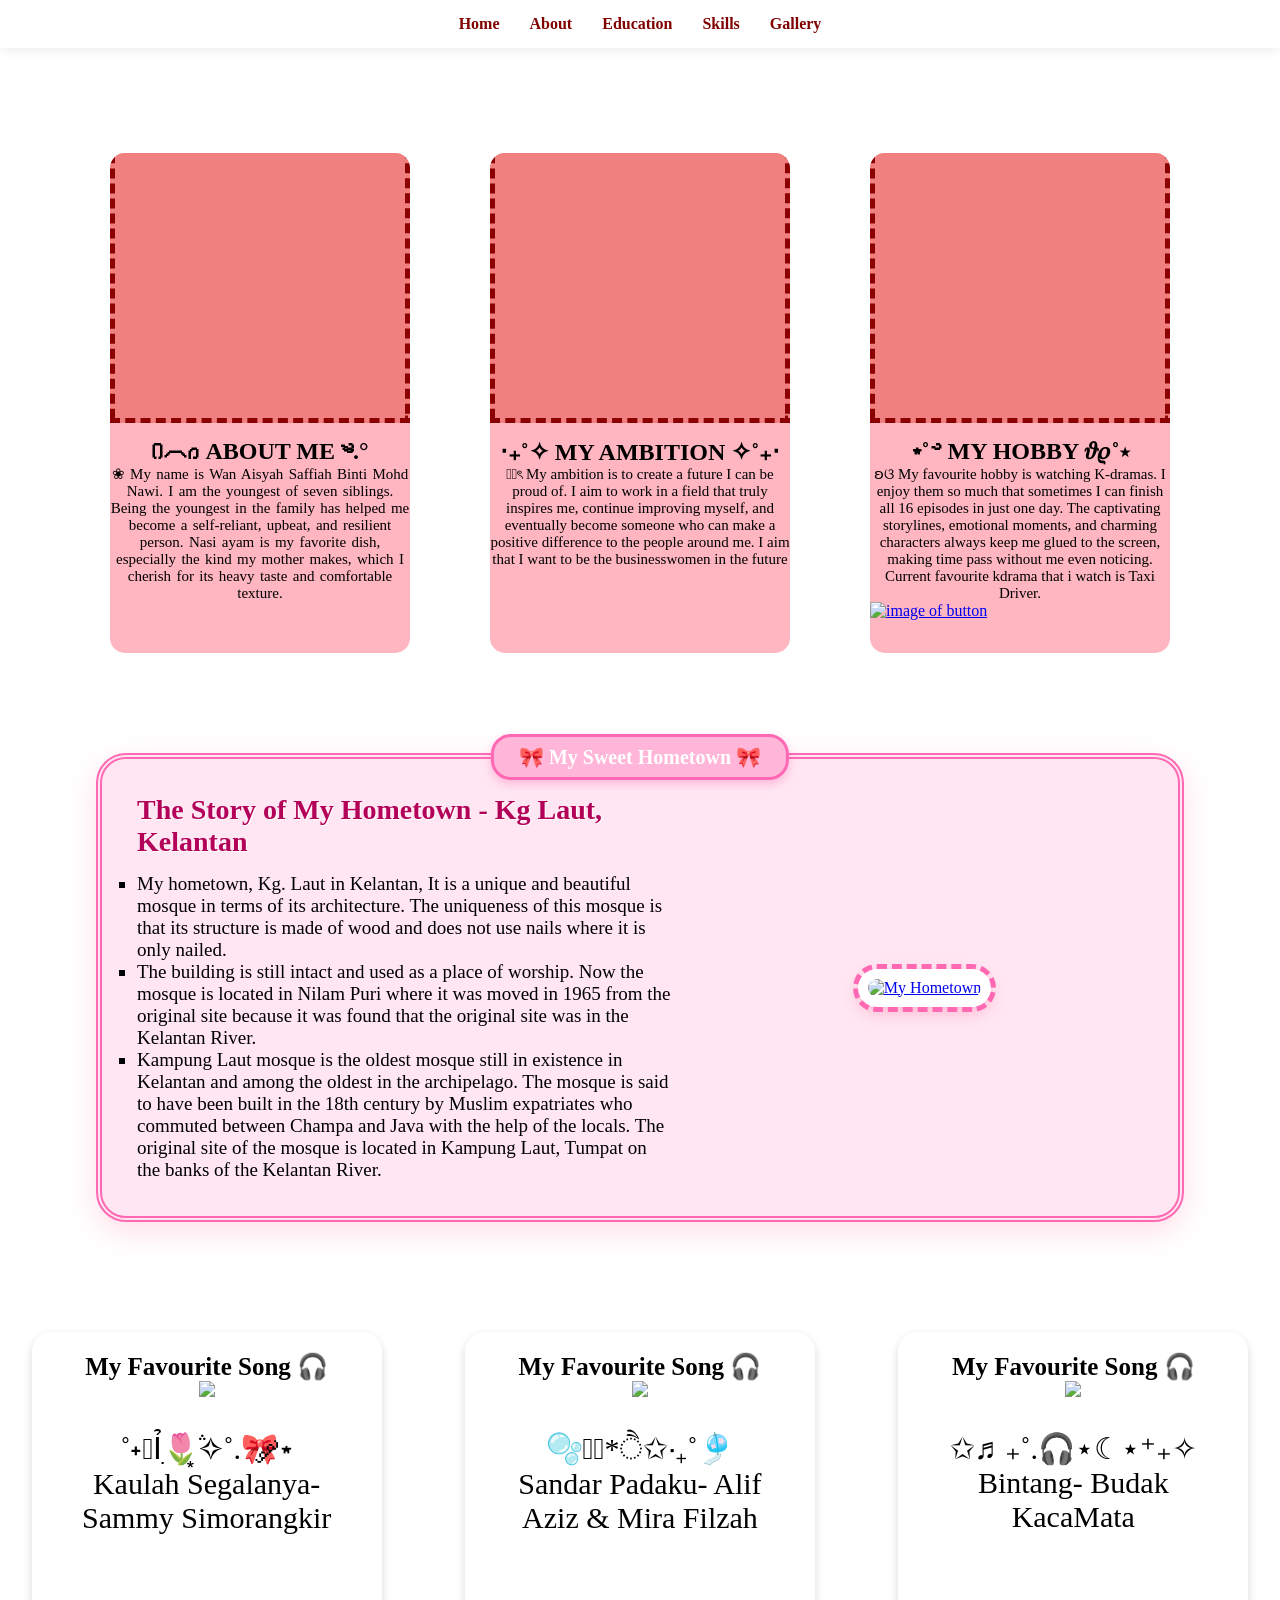
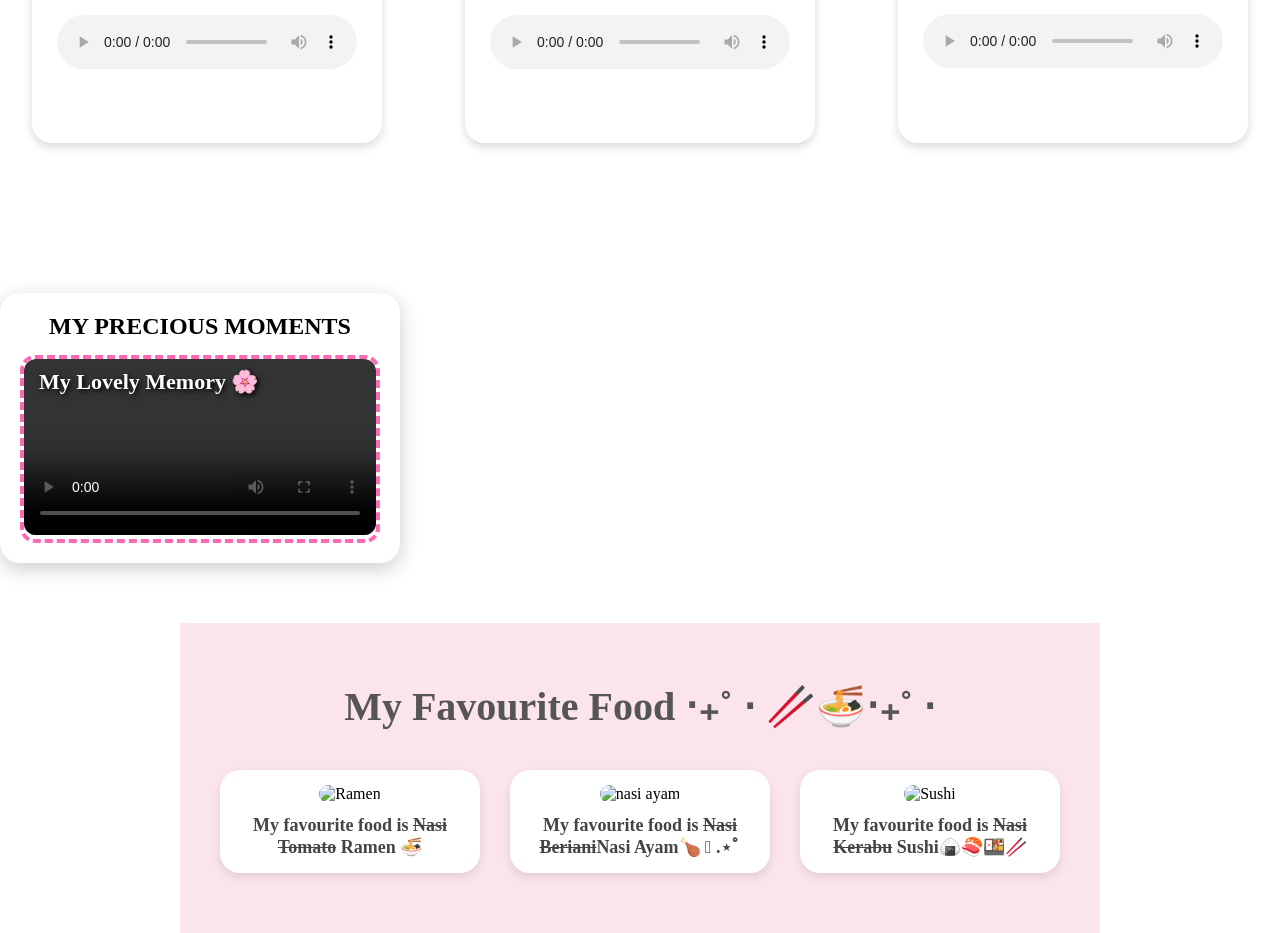
==== about.html @ 4cf3f42e "Add files via upload" ====
<!DOCTYPE html>
<html lang="en">
<head>
    <meta charset="UTF-8">
    <meta name="viewport" content="width=device-width, initial-scale=1.0">
    <title>About Me</title>


   <style>
    body
    {
        background: url(image1/backgroundpink.jpeg);
        

    }




.navbar {
    width: 100%;
    padding: 15px 60px;
    background: white;
    display: flex;
    justify-content: center;
    gap: 30px;
    position: static;
    top: 0;
    z-index: 999;
    box-shadow: 0 2px 10px rgba(0,0,0,0.08);
}

.navbar a {
    text-decoration: none;
    font-size: 25px;
    font-weight: bold;
    color: maroon;
    font-size: 16px;
    transition: 0.5s;
}

.navbar a:hover {
    transform: translateX(8px);
    color: black;
    background-color: lightcoral; 
    border-radius: 30px;
    padding: 10px;
}


.about-section h2{
    text-align: center;
    color: darkcyan;
    font-size: 19px;
    margin-top: 20px;
    background-color: thistle;
    border-radius: 50px;
    display: inline-block;
    padding: 10px 25px;
    margin: center;

}
*{
    box-sizing: border-box;
    padding: 0;
    margin: 0;
}

.container{
    display: flex;
    justify-content: center;
    flex-wrap: wrap;
}
.card{
    background: lightpink;
    width: 300px;
    height: 500px;
    margin: 40px;
    border-radius: 15px;
    overflow: hidden;

}
.card-image {
   background-color: lightcoral;
    height: 300px;
    width: 300px;
    margin-bottom: 15px;
    margin-top: -30px;
    background-size: cover;
    border-radius: 15px 15px 0 0;
    display: block;
    margin-left: auto;
    margin-right: auto;
    border: 5px dashed darkred;
}
.img-1{
    background-image: url(image1/selfie_edit.png);
    width: 300px;
    height: 300px;
    justify-content: center;
    margin-right: 40px;
}
.img-2{
    background-image: url(image1/aisyahedit2.png);
}
.img-3{
    background-image: url(image1/kdramaposter.jpeg);
}
.card:hover{
    transform: scaleX(1.05);
    transition:2s;

}
.button{
    justify-content: center;
    text-align: center;
}

.hometown-container {
    width: 85%;
    max-width: 1100px;
    background: #ffe6f2; 
    margin: 60px auto;
    padding: 35px;
    border-radius: 30px;
    border: 6px double hotpink;
    box-shadow: 0 10px 30px rgba(255, 150, 180, 0.3);
    display: flex;
    justify-content: space-between;
    align-items: center;
    gap: 35px;
    position: relative;
}


.hometown-container::before {
    content: "🎀 My Sweet Hometown 🎀";
    position: absolute;
    top: -25px;
    left: 50%;
    transform: translateX(-50%);
    background: #ffb6d9;
    padding: 8px 25px;
    border-radius: 20px;
    font-size: 20px;
    font-family: 'Georgia';
    color: white;
    font-weight: bold;
    border: 3px solid hotpink;
    box-shadow: 0 4px 10px rgba(255, 80, 160, 0.3);
}

.hometown-text {
    width: 55%;
    font-family: Georgia;
}

.hometown-text h2 {
    font-size: 28px;
    font-weight: bold;
    color: #b30059;
    margin-bottom: 15px;
    text-shadow: 1px 1px white;
}

.hometown-text p {
    font-size: 18px;
    line-height: 1.6;
    color: #4d0033;
    background: #fff0f7;
    padding: 15px;
    border-radius: 15px;
    border: 2px dashed pink;
}

.hometown-container {
    transition: 0.5s ease;
}

.hometown-container:hover {
    transform: scale(1.04);
    box-shadow: 0 20px 45px rgba(255, 140, 180, 0.4);
    background: #ffe3f4;
}

.hometown-image {
    width: 45%;
    display: flex;
    justify-content: center;
}

.hometown-image img {
    width: 100%;
    max-width: 330px;
    border-radius: 25px;
    border: 10px solid white;
    outline: 5px dashed hotpink;
    box-shadow: 0 6px 15px rgba(255, 120, 160, 0.4);
    background: white;
}
.audio-box {
    width: 350px;
    background: white;
    padding: 20px;
    border-radius: 20px;
    box-shadow: 0 4px 10px rgba(0,0,0,0.15);
    text-align: center;
    margin: 50px auto;
}
.audio-box:hover{
    transition: 0.5s ease;
}

.audio-box:hover {
    transform: scale(1.04);
    box-shadow: 0 20px 45px rgba(255, 140, 180, 0.4);
    background: #ffe3f4;
}


.audio-box:hover::after {
    content: "💗 💕 💗";
    position: absolute;
    bottom: -20px;
    right: 25px;
    font-size: 26px;
    animation: pop 0.7s ease;
}

@keyframes pop {
    0% { opacity: 0; transform: scale(0.5); }
    100% { opacity: 1; transform: scale(1); }

}

.audio-box h3 {
    margin: 0 0 10px 0;
    font-size: 18px;
    font-weight: 600;
    color: white;        
        }

.audio-box audio {
            margin: 50px auto;

}
.audio-row {
    display: flex;
    gap: 20px;         
    flex-wrap: wrap; 
    margin: 0 auto; 
}
.img-audio{
    border: 2px dashed hotpink;
    border-radius: 22px;
    padding: 30px;
}
.audio-box p{
    margin: 30px;
}
.video-row {
    display: flex;
    justify-content: center;
    gap: 25px;         
    flex-wrap: wrap;   
    margin-top: 40px;
}
.video-card {
    transition: 0.5s ease;
}

.video-card:hover {
    transform: scale(1.04);
    box-shadow: 0 20px 45px rgba(255, 140, 180, 0.4);
    background: #ffe3f4;
}

.video-card:hover::after {
    content: "💗 💕 💗";
    position: absolute;
    bottom: -20px;
    right: 25px;
    font-size: 26px;
    animation: pop 0.7s ease;
}

@keyframes pop {
    0% { opacity: 0; transform: scale(0.5); }
    100% { opacity: 1; transform: scale(1); }
}

.video-card {
    width: 45%;       
    min-width: 300px;
    background: white;
    border-radius: 20px;
    padding: 20px;
    box-shadow: 0 6px 20px rgba(0,0,0,0.2);
}

.video-wrapper {
    border-radius: 15px;
    overflow: hidden;
    border: 4px dashed hotpink;
}

video {
    width: 100%;
    border-radius: 12px;
}
.video-card {
    width: 400px;            
    background: white;
    border-radius: 20px;
    padding: 20px;
    margin: 40px auto;
    box-shadow: 0 6px 20px rgba(0,0,0,0.2);
    position: relative;
}

.video-title {
    font-size: 24px;
    font-weight: bold;
    text-align: center;
    margin-bottom: 15px;
    font-family: Georgia;
}

.video-wrapper {
    position: relative;
    border-radius: 15px;
    overflow: hidden;
    border: 4px dashed hotpink;
}

.video-text-overlay {
    position: absolute;
    top: 10px;
    left: 15px;
    color: white;
    font-size: 22px;
    font-weight: bold;
    text-shadow: 2px 2px 5px black;
    z-index: 10;
    font-family: Georgia;
}

.video {
    width: 100%;
    border-radius: 12px;
}
.food-section {
    background-color: #fbe4ec; 
    padding: 60px 40px;
    text-align: center;
    display: flex;
    flex-direction: column;
    align-items: center;
    margin: 0 auto;
}

.food-section h2 {
    font-size: 40px;
    color: #555;
    margin-bottom: 40px;
    text-align: center;
}

.food-container {
    display: flex;
    justify-content: center;
    gap: 30px;
}

.food-card{
    background: white;
    border-radius: 20px;
    padding: 15px;
    width: 260px;
    box-shadow: 0 4px 10px rgba(0,0,0,0.1);
    margin: 0 auto;
}
.food-card:hover{
     transform: scale(1.03);
}
.food-card img {
    width: 100%;
    height: 200px;
    object-fit: cover;
    border-radius: 15px;
}

.food-card p {
    margin-top: 12px;
    font-size: 18px;
    font-weight: bold;
    color: #444;
}



   </style>
</head>
<body>

    <header>
         <nav class="navbar">
        <a href="index.html" target="_self">Home</a>
        <a href="about.html" target="_blank">About</a>
        <a href="education.html" target="_blank">Education</a>
        <a href="skills_assignment.html" target="_blank">Skills</a>
        <a href="gallery.html" target="_blank">Gallery</a>
    </nav>
    </header>
    <center><iframe src="https://free.timeanddate.com/clock/ia70le7x/n122/fn7/fs20/tcf9f/pcf99/ftb/bat2/bac900/pa2/tt0/tw0/tm1/th1/ta1/tb4" frameborder="0" width="150" height="61"></iframe></center>



<section class="container">
    <div class="card">
        <div class="card-image img-1"></div>
        <h2 style="text-align: center;"> Ი︵𐑼 ABOUT ME ༄.° </h2>
        <p style="font-size: 15px; font-family: georgia; text-align: center; word-spacing: 1.6px">❀ My name is Wan Aisyah Saffiah Binti Mohd Nawi. I am the youngest of seven siblings.  Being the youngest in the family has helped me become a self-reliant, upbeat, and resilient person.  Nasi ayam is my favorite dish, especially the kind my mother makes, which I cherish for its heavy taste and comfortable texture.</p>
    </div>

    <div class="card">
        <div class="card-image img-2"></div>
        <h2 style="text-align:center;">‧₊˚✧ MY AMBITION ✧˚₊‧</h2>
        <p style="text-align:center; font-size:15px; font-family:georgia;"> ۶۟ৎ My ambition is to create a future I can be proud of. I aim to work in a field that truly inspires me, continue improving myself, and eventually become someone who can make a positive difference to the people around me. I aim that I want to be the businesswomen in the future</p>
    </div>

    <div class="card">
        <div class="card-image img-3"></div>
        <h2 style="text-align:center;">⋆˚࿔ MY HOBBY 𝜗𝜚˚⋆</h2>

        <p style="text-align:center; font-size:15px; font-family:georgia;"> ʚଓ My favourite hobby is watching K-dramas. I enjoy them so much that sometimes I can finish all 16 episodes in just one day. The captivating storylines, emotional moments, and charming characters always keep me glued to the screen, making time pass without me even noticing. Current favourite kdrama that i watch is Taxi Driver. </p>
        <a href="https://www.google.com/search?sca_esv=d3b392c8b5f1cde4&q=Taxi+Driver+(South+Korean+TV+series)&si=AMgyJEs03_IawLpG0pN8Imr0quNL8BRn4IwD6UzBpqKXGhmQPZguSJxdCyq_72roPPZxCoHBvr1DaxZTpSdUNdaW6-jm03yo0FOKjsF9BGyMBk6gVvk_50ExLeruiQ4uavKYELVA8P5bToxIYZr0PHU6B24HtD0Yauo6J_PWLUUBadZMZ_oGg2c%3D&sa=X&sqi=2&ved=2ahUKEwjOs5aM3qCRAxVI3TgGHWoeOsUQ_coHegQIDxAB&ictx=0&biw=851&bih=779&dpr=1.13"> <img src="button/newbutton.png" class="button" alt="image of button" style="height: 45px;"></a>
            

    </div>
    
</section>

    <div class="hometown-container">
    <div class="hometown-text">
        <h2>The Story of My Hometown - Kg Laut, Kelantan</h2>

            <ul style="list-style-type: square; font-size: 19px;">
            <li>My hometown, Kg. Laut in Kelantan, It is a unique and beautiful mosque in terms of its architecture. The uniqueness of this mosque is that its structure is made of wood and does not use nails where it is only nailed.</li> 
            <li>The building is still intact and used as a place of worship. Now the mosque is located in Nilam Puri where it was moved in 1965 from the original site because it was found that the original site was in the Kelantan River.</li> 
            <li>Kampung Laut mosque is the oldest mosque still in existence in Kelantan and among the oldest in the archipelago. The mosque is said to have been built in the 18th century by Muslim expatriates who commuted between Champa and Java with the help of the locals. The original site of the mosque is located in Kampung Laut, Tumpat on the banks of the Kelantan River.</li>
        </ul>
       
    </div>

    <div class="hometown-image">
        <a href="https://maps.app.goo.gl/HcQRSnWUmpH9uuHP6" target="_blank" title="Click here to follow the maps"><img src="image1/warisan.jpg" alt="My Hometown"></a>
</div>    
</div>

 <div class="audio-row"> 
<div class="audio-box">
    <h2 style="font-size:25px">My Favourite Song 🎧</h2>
    <img src="animation/musicgif2.gif">
    <p style="font-size:30px; font-family:nunito"> ˚˖𓍢ִỈ🌷͙֒✧˚.🎀༘⋆ Kaulah Segalanya- Sammy Simorangkir</p>
    <audio controls>
        <source src="audio/kaulahsegalanya.mp3" type="audio/mp3">
        Your browser does not support the audio element.
    </audio> 
</div>


<div class="audio-box">
    <h2 style="font-size:25px">My Favourite Song 🎧</h2>
    <img src="animation/musicgif2.gif">
    <p style="font-size:30px; font-family:nunito;"> 🫧𓇼𓏲*ੈ✩‧₊˚🎐Sandar Padaku- Alif Aziz & Mira Filzah</p>
    <audio controls>
        <source src="audio/sandarpadaku.mp3" type="audio/mp3">
        Your browser does not support the audio element.
    </audio>
</div>


<div class="audio-box">
   <h2 style="font-size:25px">My Favourite Song 🎧</h2>
  <img src="animation/musicgif2.gif">
   
     <p style="font-size:30px; font-family:nunito;">✩♬ ₊˚.🎧⋆☾⋆⁺₊✧ Bintang- Budak KacaMata</p>
    <audio controls>
        <source src="audio/bintang.mp3" type="audio/mp3">
        Your browser does not support the audio element.
    </audio>
</div>

<div class="video-row">

    <div class="video-card">
        <h2 class="video-title">MY PRECIOUS MOMENTS</h2>
        <div class="video-wrapper">
            <div class="video-text-overlay">My Lovely Memory 🌸</div>
            <video controls>
                <source src="video/vid2.mov" type="video/mp4">
            </video>
        </div>
    </div>

</div>

<section class="food-section" id="favourite-food">
    <h2>My Favourite Food ‧₊˚ ⋅ 🥢🍜‧₊˚ ⋅</h2>

    <div class="food-container">
        <div class="food-card">
            <img src="image1/ramen.jpg" alt="Ramen">
            <p>My favourite food is <del>Nasi Tomato</del> Ramen 🍜</p>
        </div>

        <div class="food-card">
            <img src="image1/nasiayam.jpg" alt="nasi ayam">
            <p>My favourite food is <del>Nasi Beriani</del>Nasi Ayam🍗 𓎩 .⋆ﾟ </p>
        </div>

        <div class="food-card">
            <img src="image1/sushi.jpg" alt="Sushi">
            <p>My favourite food is <del>Nasi Kerabu</del> Sushi🍙🍣🍱🥢</p>
        </div>
    </div>
</section>







</body>
</html>
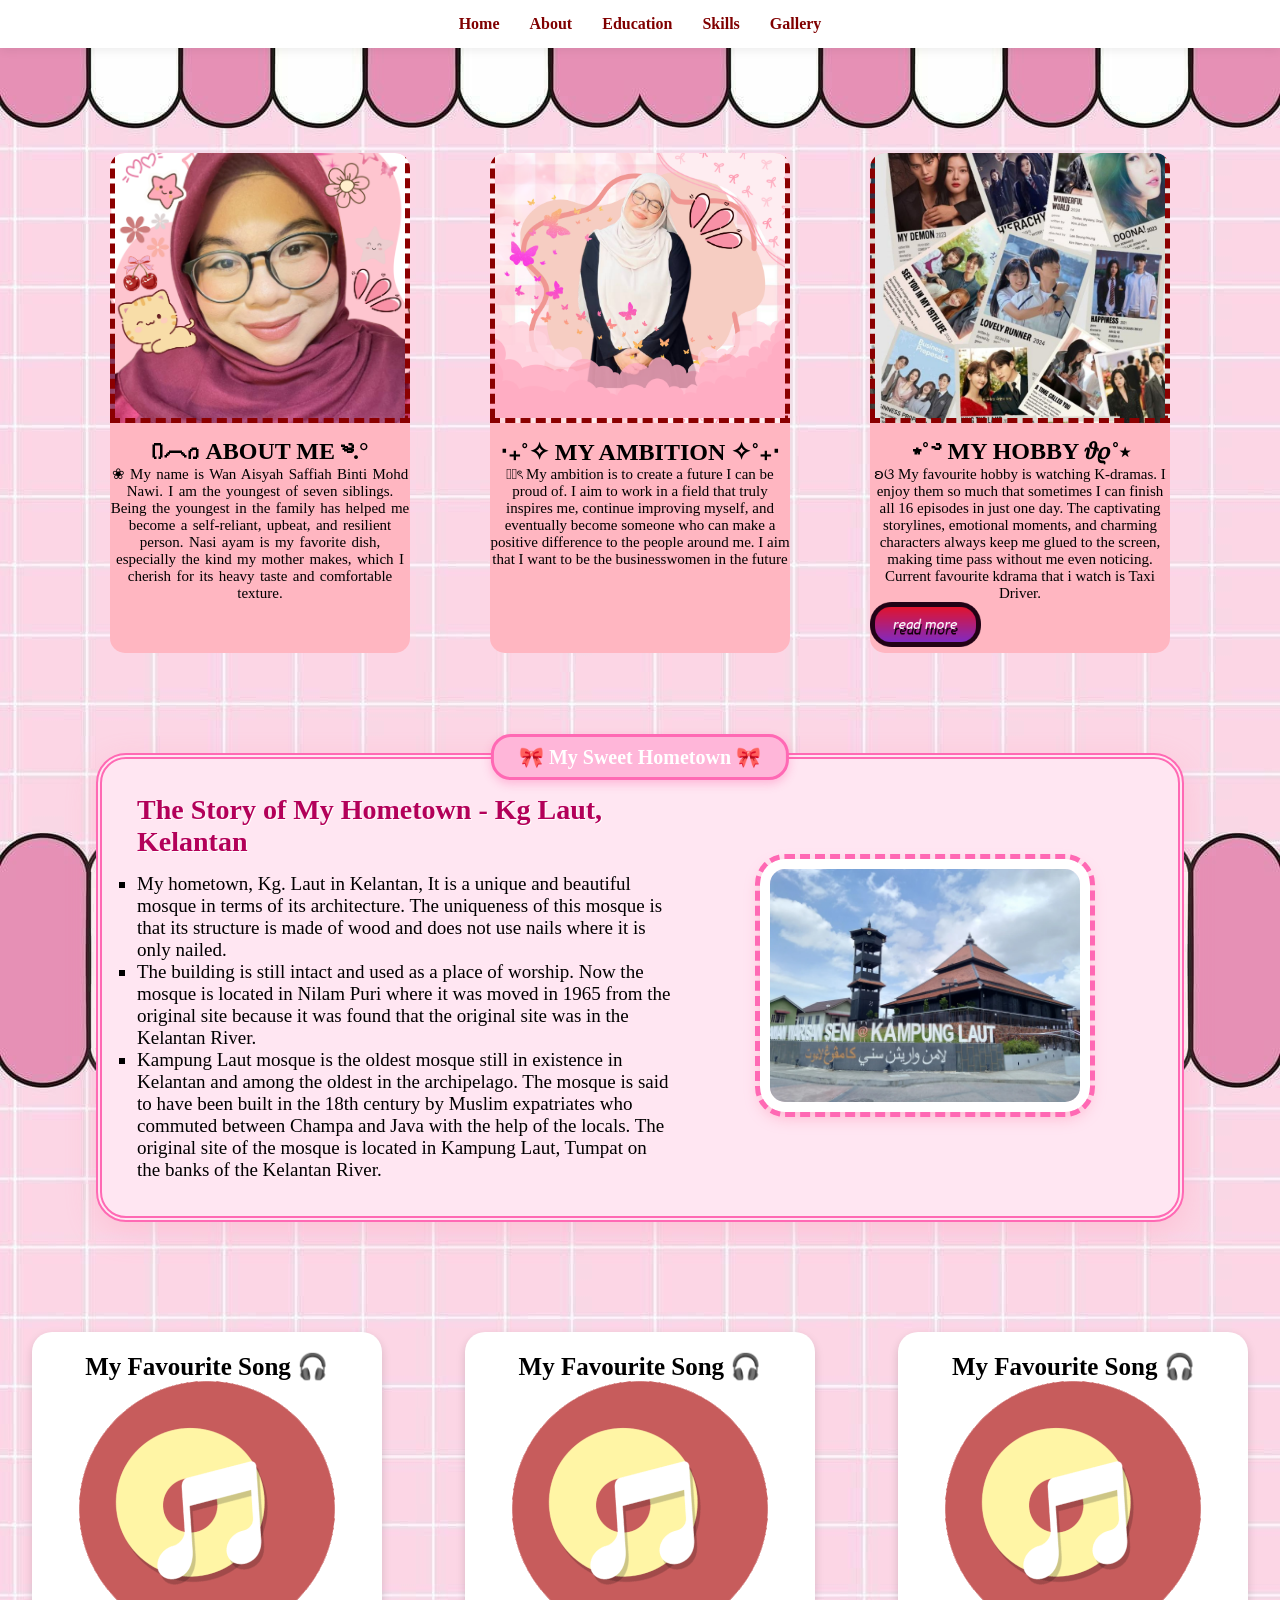
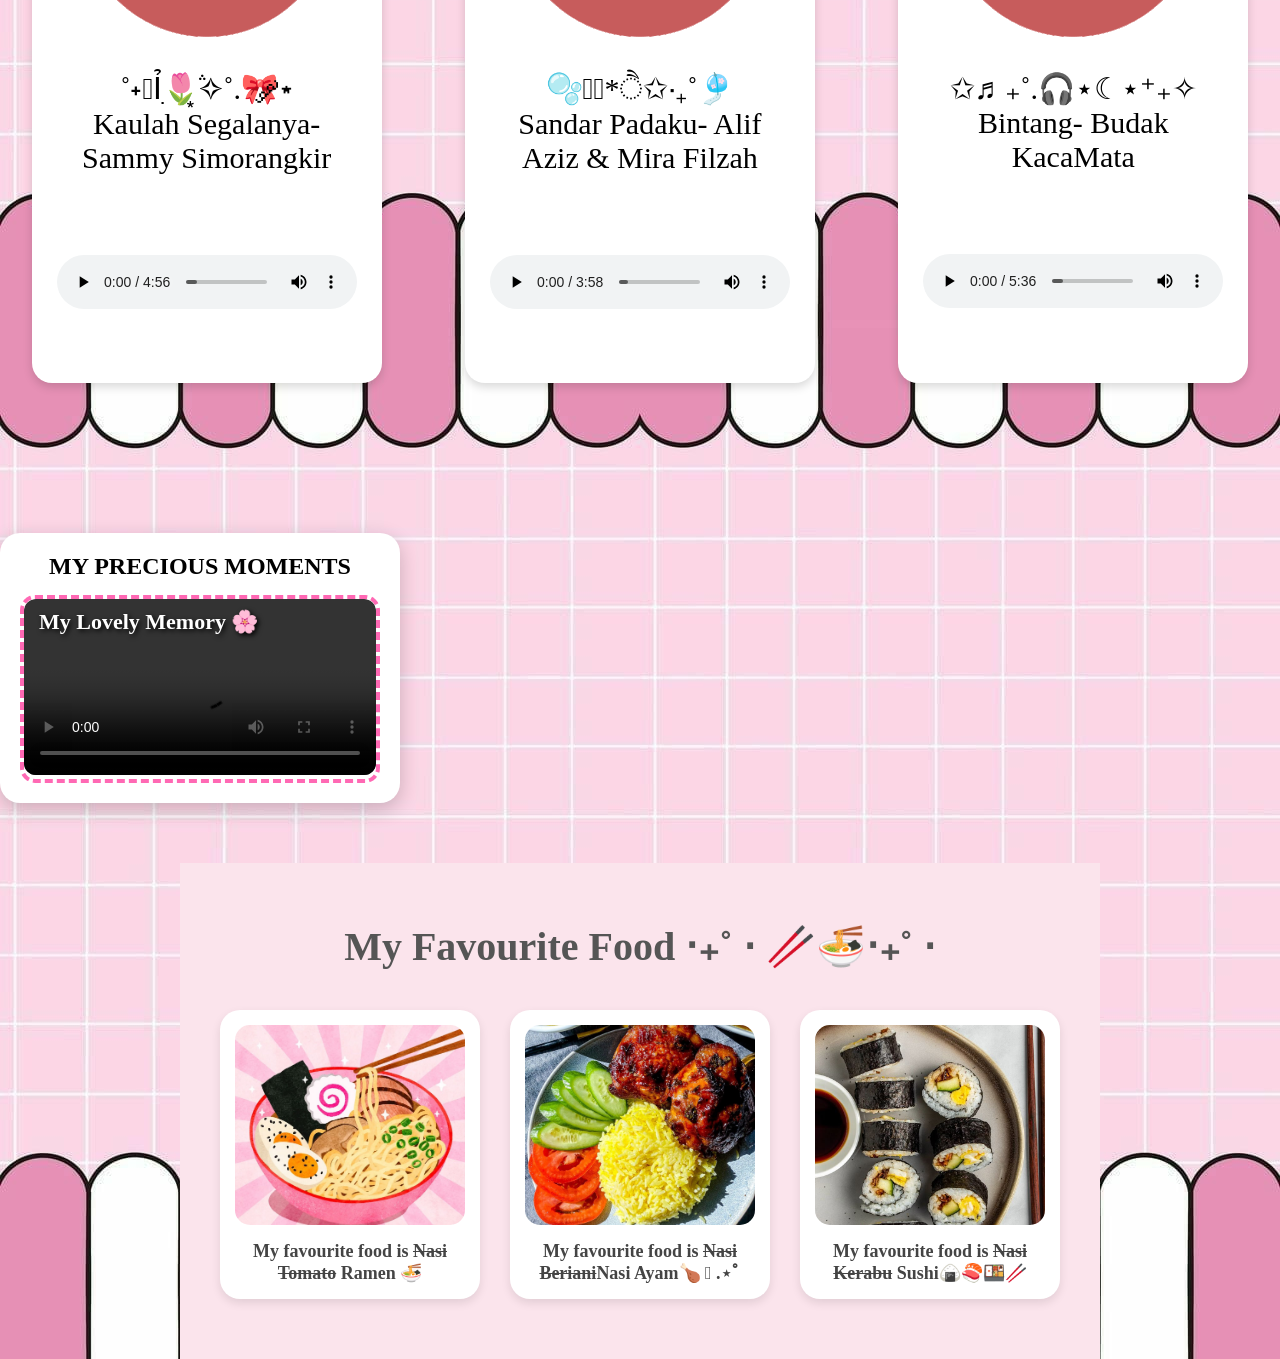
==== commit ee260eb5: "Add files via upload" ====
--- a/about.html
+++ b/about.html
@@ -500,6 +500,7 @@
             <div class="video-text-overlay">My Lovely Memory 🌸</div>
             <video controls>
                 <source src="video/vid2.mov" type="video/mp4">
+                    Your browser does not support the video element.
             </video>
         </div>
     </div>
